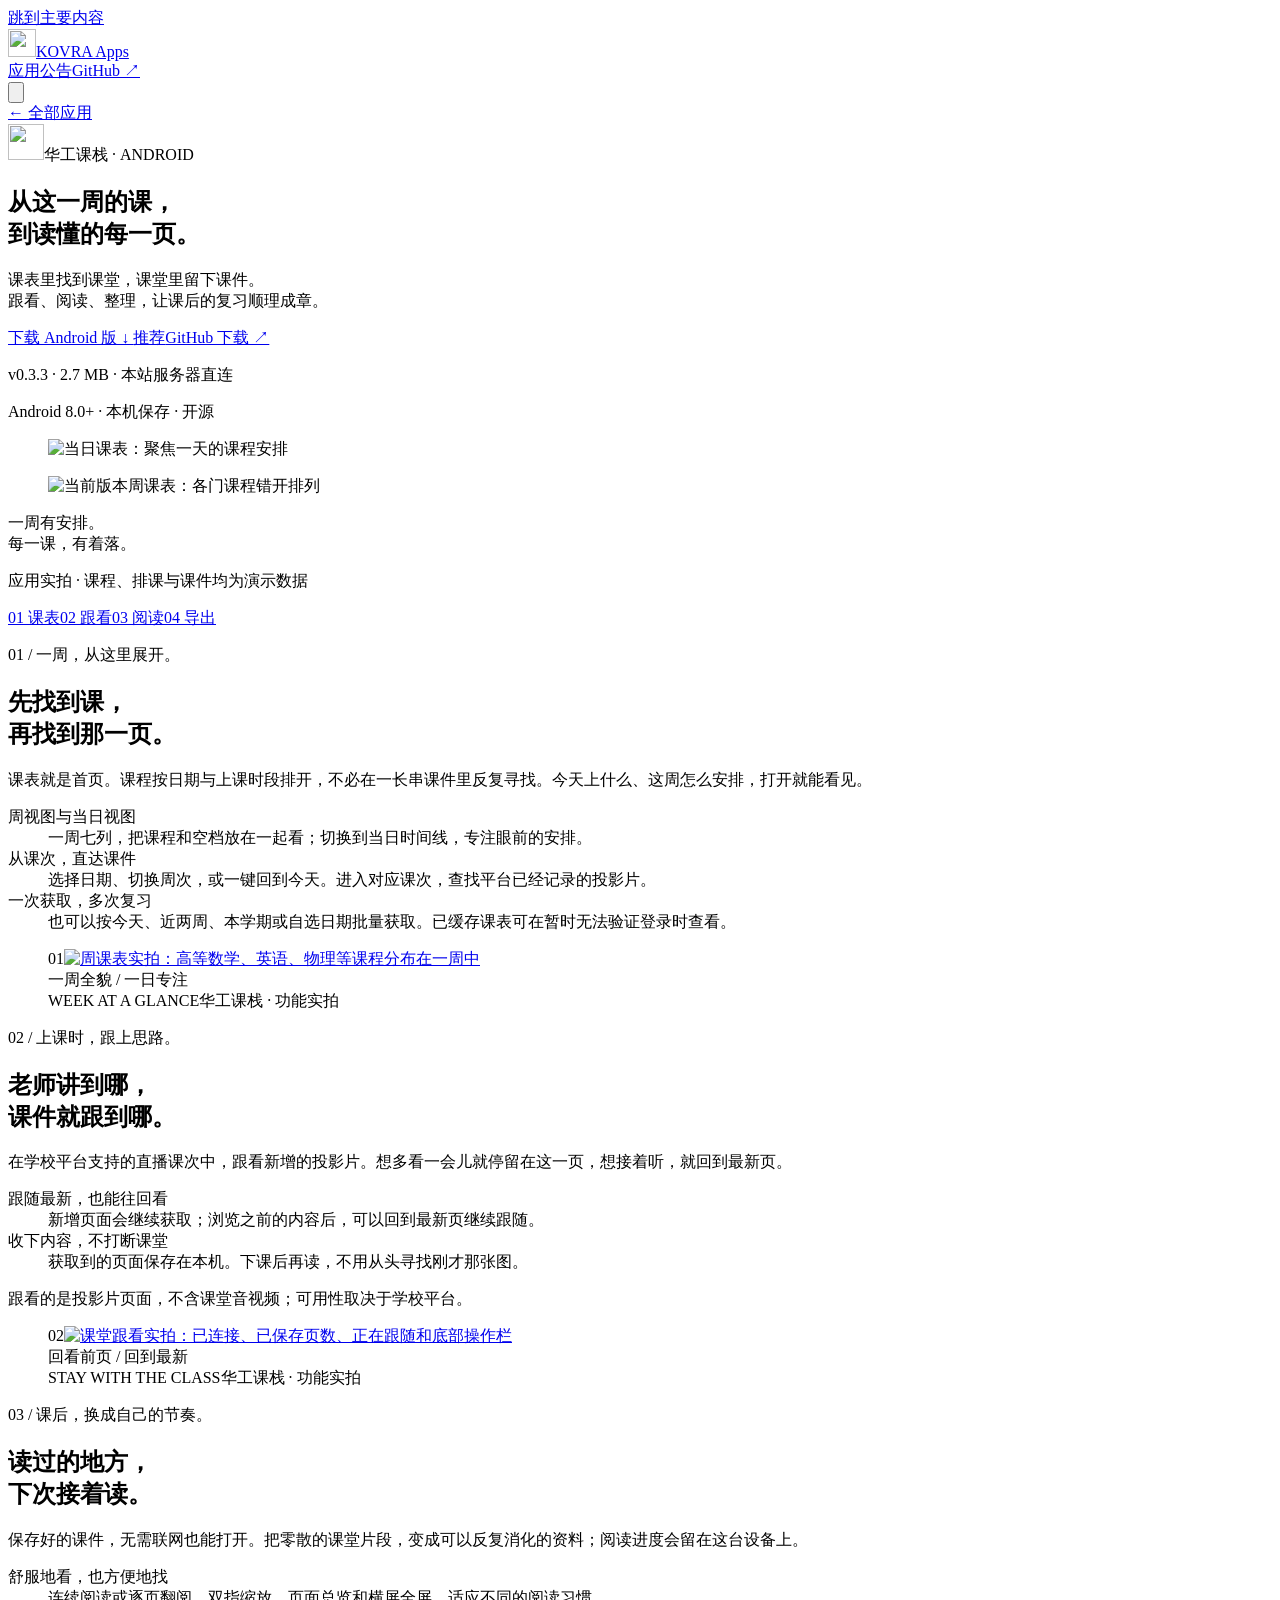
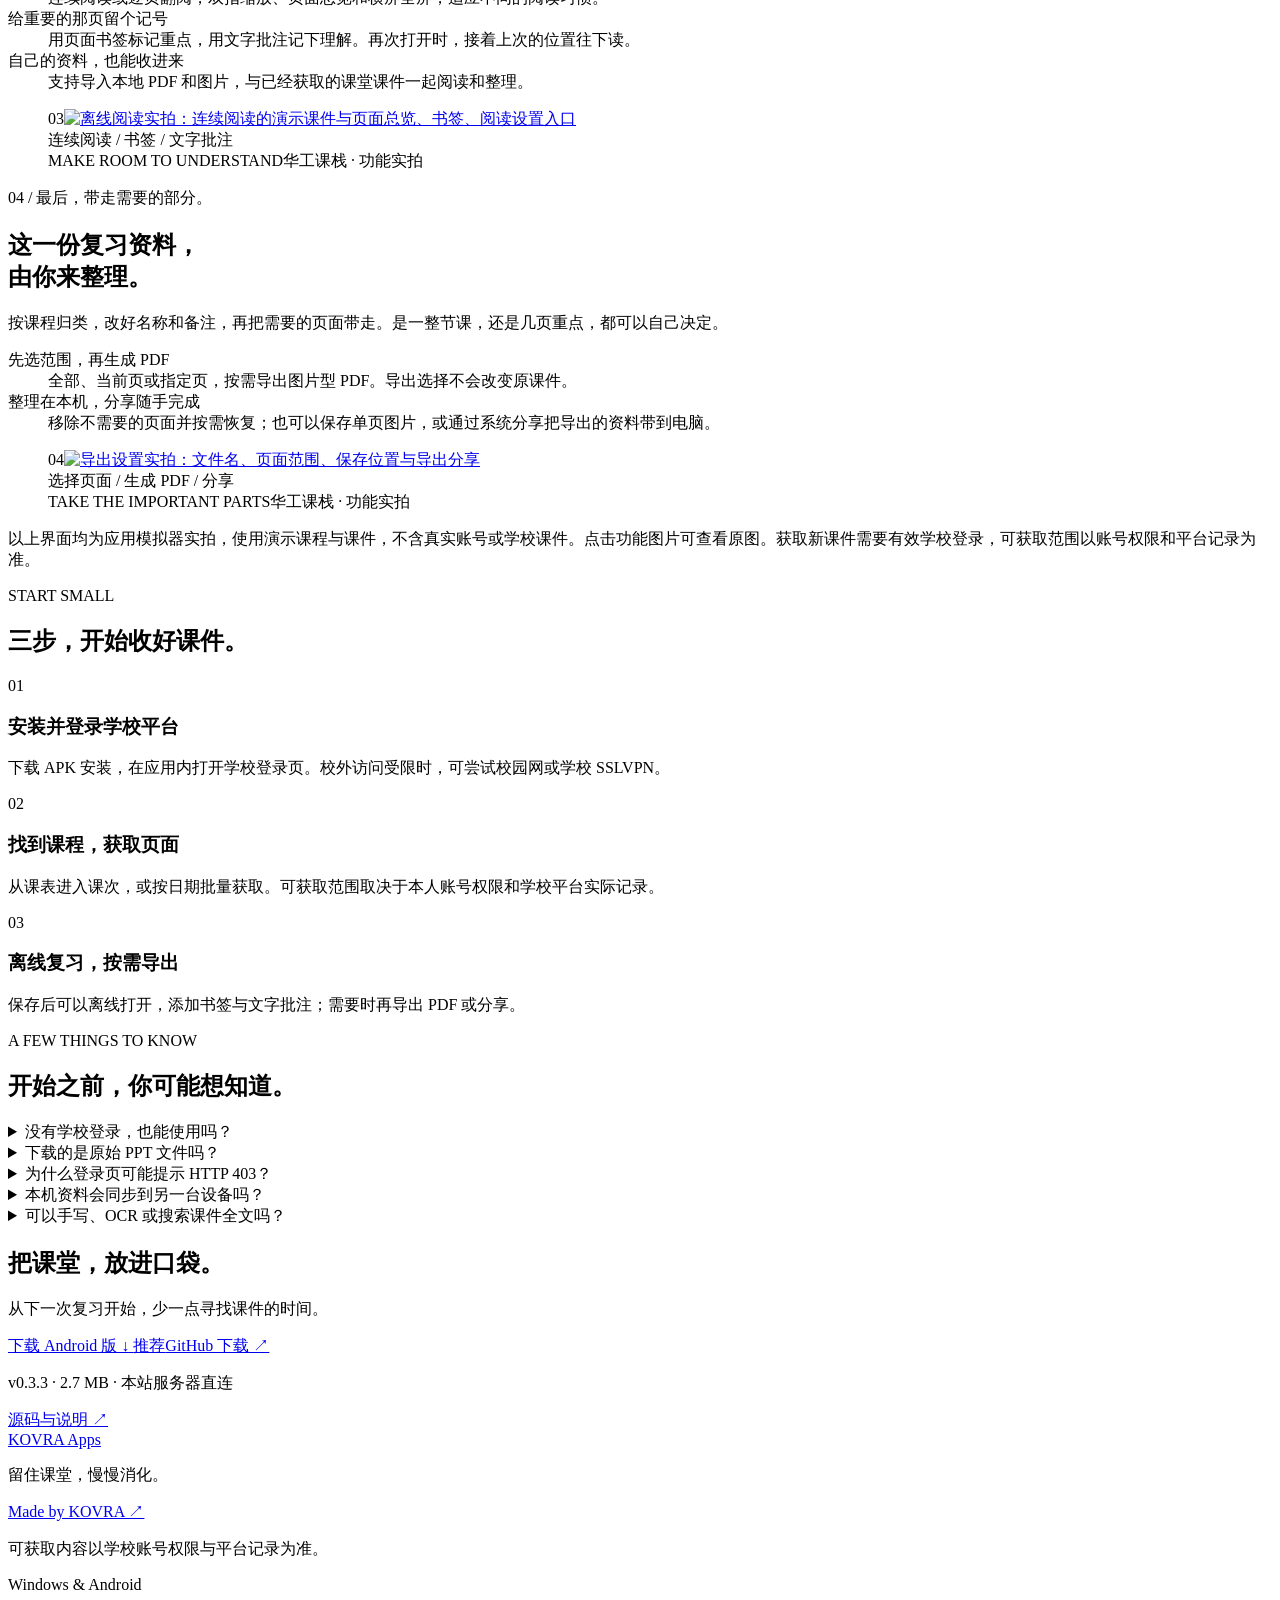
==== website/public/android/index.html @ ce2627a0 "Release 0.3.4 with course management and announcements" ====
<!doctype html>
<html lang="zh-CN" data-theme="dark">
<head>
<meta charset="utf-8"><meta name="viewport" content="width=device-width,initial-scale=1">
<meta name="theme-color" content="#0b0d11">
<title>华工课栈 Android · 课件随身，复习随时</title>
<meta name="description" content="了解华工课栈 Android：课表查找与批量获取、课堂跟看、离线阅读、书签和文字批注，以及 PDF 导出分享。">
<script src="/theme.js?v=20261115-timetable"></script>
<link rel="icon" href="/app-icon.png"><link rel="stylesheet" href="/styles.css?v=20261115-timetable"><link rel="stylesheet" href="/android/details.css?v=20261115-glass">
<link rel="stylesheet" href="/navigation.css?v=20261115-glass">
<link rel="stylesheet" href="/downloads.css?v=20261115-mirror">
</head><body><a class="skip-link" href="#main">跳到主要内容</a>
  <header class="header">
    <div class="nav wrap">
      <a class="brand" href="https://kovra.top/" aria-label="KOVRA 主站"><img class="brand-symbol" src="/kovra-mark.svg" alt="" width="28" height="28"><span>KOVRA <span class="brand-en">Apps</span></span></a>
      <nav aria-label="主导航"><a href="/#apps">应用</a><a href="/#announcements">公告</a><a class="github-link" href="https://github.com/goooseby">GitHub ↗</a></nav>
      <button class="theme-toggle" id="theme-toggle" type="button" aria-label="切换到浅色模式" aria-pressed="false"><svg class="sun" viewBox="0 0 24 24" fill="none" stroke="currentColor" stroke-width="1.5" aria-hidden="true"><circle cx="12" cy="12" r="4"/><path d="M12 2v2m0 16v2M2 12h2m16 0h2M5 5l1.5 1.5m11 11L19 19M5 19l1.5-1.5m11-11L19 5"/></svg><svg class="moon" viewBox="0 0 24 24" fill="none" stroke="currentColor" stroke-width="1.5" aria-hidden="true"><path d="M20 14a8 8 0 0 1-10-10 8.5 8.5 0 1 0 10 10Z"/></svg></button>
    </div>
  </header>
<main id="main" class="wrap">
<section class="detail-hero">
<div class="hero-copy"><a class="back-link" href="/#apps">← 全部应用</a>
<div class="detail-brand"><img src="/app-icon.png" alt="" width="36" height="36"><span>华工课栈 · ANDROID</span></div>
<h1>从这一周的课，<br><span>到读懂的每一页。</span></h1>
<p class="detail-intro">课表里找到课堂，课堂里留下课件。<br>跟看、阅读、整理，让课后的复习顺理成章。</p>
<div class="download-section"><div class="download-choice" data-product="android"><div class="download-options"><a class="button primary" data-mirror href="/downloads/android/v0.3.3/keye-android.apk">下载 Android 版 ↓ <span class="download-recommended">推荐</span></a><a class="download-alternative" data-github href="https://github.com/goooseby/keye-android/releases/download/v0.3.3/keye-android.apk">GitHub 下载 ↗</a></div><p class="download-note"><span data-download-meta>v0.3.3 · 2.7 MB</span> · 本站服务器直连</p></div></div>
<p class="detail-meta">Android 8.0+ · 本机保存 · 开源</p>
</div><div class="hero-showcase" aria-label="周课表与当日课表界面">
<div class="hero-orbit"></div>
<figure class="hero-side phone"><img src="/android/images/timetable-day-v2.png" width="1080" height="2340" alt="当日课表：聚焦一天的课程安排"></figure>
<figure class="hero-main phone"><img src="/android/images/timetable-v2.png" width="1080" height="2340" alt="当前版本周课表：各门课程错开排列"></figure>
<div class="hero-caption-label"><span>一周有安排。<br>每一课，有着落。</span><span class="caption-line"></span></div>
</div>
<p class="screenshot-note hero-proof">应用实拍 · 课程、排课与课件均为演示数据</p>
</section>
<nav class="chapter-nav" aria-label="功能章节"><a href="#timetable">01 <span>课表</span></a><a href="#classroom">02 <span>跟看</span></a><a href="#reader">03 <span>阅读</span></a><a href="#export">04 <span>导出</span></a></nav>
<div class="detail-content" id="features">
<section class="story " id="timetable" aria-labelledby="timetable-title">
<div class="story-copy" data-reveal><p class="eyebrow">01 / 一周，从这里展开。</p><h2 id="timetable-title">先找到课，<br>再找到那一页。</h2><p class="story-lead">课表就是首页。课程按日期与上课时段排开，不必在一长串课件里反复寻找。今天上什么、这周怎么安排，打开就能看见。</p><dl class="story-details"><div><dt>周视图与当日视图</dt><dd>一周七列，把课程和空档放在一起看；切换到当日时间线，专注眼前的安排。</dd></div><div><dt>从课次，直达课件</dt><dd>选择日期、切换周次，或一键回到今天。进入对应课次，查找平台已经记录的投影片。</dd></div><div><dt>一次获取，多次复习</dt><dd>也可以按今天、近两周、本学期或自选日期批量获取。已缓存课表可在暂时无法验证登录时查看。</dd></div></dl></div>
<figure class="story-visual visual-timetable" data-reveal><div class="visual-inner"><span class="visual-index" aria-hidden="true">01</span><a class="phone" href="/android/images/timetable-v2.png" target="_blank" rel="noopener" aria-label="查看周课表实拍：高等数学、英语、物理等课程分布在一周中原图"><img src="/android/images/timetable-v2.png" width="1080" height="2340" alt="周课表实拍：高等数学、英语、物理等课程分布在一周中" loading="lazy"></a><div class="visual-tag">一周全貌 / 一日专注</div></div><figcaption>WEEK AT A GLANCE<span>华工课栈 · 功能实拍</span></figcaption></figure>
</section><section class="story reverse" id="classroom" aria-labelledby="classroom-title">
<div class="story-copy" data-reveal><p class="eyebrow">02 / 上课时，跟上思路。</p><h2 id="classroom-title">老师讲到哪，<br>课件就跟到哪。</h2><p class="story-lead">在学校平台支持的直播课次中，跟看新增的投影片。想多看一会儿就停留在这一页，想接着听，就回到最新页。</p><dl class="story-details"><div><dt>跟随最新，也能往回看</dt><dd>新增页面会继续获取；浏览之前的内容后，可以回到最新页继续跟随。</dd></div><div><dt>收下内容，不打断课堂</dt><dd>获取到的页面保存在本机。下课后再读，不用从头寻找刚才那张图。</dd></div></dl><p class="feature-caveat">跟看的是投影片页面，不含课堂音视频；可用性取决于学校平台。</p></div>
<figure class="story-visual visual-classroom" data-reveal><div class="visual-inner"><span class="visual-index" aria-hidden="true">02</span><a class="phone" href="/android/images/classroom.png" target="_blank" rel="noopener" aria-label="查看课堂跟看实拍：已连接、已保存页数、正在跟随和底部操作栏原图"><img src="/android/images/classroom.png" width="1080" height="2340" alt="课堂跟看实拍：已连接、已保存页数、正在跟随和底部操作栏" loading="lazy"></a><div class="visual-tag">回看前页 / 回到最新</div></div><figcaption>STAY WITH THE CLASS<span>华工课栈 · 功能实拍</span></figcaption></figure>
</section><section class="story " id="reader" aria-labelledby="reader-title">
<div class="story-copy" data-reveal><p class="eyebrow">03 / 课后，换成自己的节奏。</p><h2 id="reader-title">读过的地方，<br>下次接着读。</h2><p class="story-lead">保存好的课件，无需联网也能打开。把零散的课堂片段，变成可以反复消化的资料；阅读进度会留在这台设备上。</p><dl class="story-details"><div><dt>舒服地看，也方便地找</dt><dd>连续阅读或逐页翻阅，双指缩放、页面总览和横屏全屏，适应不同的阅读习惯。</dd></div><div><dt>给重要的那页留个记号</dt><dd>用页面书签标记重点，用文字批注记下理解。再次打开时，接着上次的位置往下读。</dd></div><div><dt>自己的资料，也能收进来</dt><dd>支持导入本地 PDF 和图片，与已经获取的课堂课件一起阅读和整理。</dd></div></dl></div>
<figure class="story-visual visual-reader" data-reveal><div class="visual-inner"><span class="visual-index" aria-hidden="true">03</span><a class="phone" href="/android/images/reader.png" target="_blank" rel="noopener" aria-label="查看离线阅读实拍：连续阅读的演示课件与页面总览、书签、阅读设置入口原图"><img src="/android/images/reader.png" width="1080" height="2340" alt="离线阅读实拍：连续阅读的演示课件与页面总览、书签、阅读设置入口" loading="lazy"></a><div class="visual-tag">连续阅读 / 书签 / 文字批注</div></div><figcaption>MAKE ROOM TO UNDERSTAND<span>华工课栈 · 功能实拍</span></figcaption></figure>
</section><section class="story reverse" id="export" aria-labelledby="export-title">
<div class="story-copy" data-reveal><p class="eyebrow">04 / 最后，带走需要的部分。</p><h2 id="export-title">这一份复习资料，<br>由你来整理。</h2><p class="story-lead">按课程归类，改好名称和备注，再把需要的页面带走。是一整节课，还是几页重点，都可以自己决定。</p><dl class="story-details"><div><dt>先选范围，再生成 PDF</dt><dd>全部、当前页或指定页，按需导出图片型 PDF。导出选择不会改变原课件。</dd></div><div><dt>整理在本机，分享随手完成</dt><dd>移除不需要的页面并按需恢复；也可以保存单页图片，或通过系统分享把导出的资料带到电脑。</dd></div></dl></div>
<figure class="story-visual visual-export" data-reveal><div class="visual-inner"><span class="visual-index" aria-hidden="true">04</span><a class="phone" href="/android/images/export.png" target="_blank" rel="noopener" aria-label="查看导出设置实拍：文件名、页面范围、保存位置与导出分享原图"><img src="/android/images/export.png" width="1080" height="2340" alt="导出设置实拍：文件名、页面范围、保存位置与导出分享" loading="lazy"></a><div class="visual-tag">选择页面 / 生成 PDF / 分享</div></div><figcaption>TAKE THE IMPORTANT PARTS<span>华工课栈 · 功能实拍</span></figcaption></figure>
</section><p class="screenshot-note source-note">以上界面均为应用模拟器实拍，使用演示课程与课件，不含真实账号或学校课件。点击功能图片可查看原图。获取新课件需要有效学校登录，可获取范围以账号权限和平台记录为准。</p><section class="detail-block"><p class="eyebrow">START SMALL</p><h2>三步，开始收好课件。</h2><div class="getting-started"><div><span>01</span><h3>安装并登录学校平台</h3><p>下载 APK 安装，在应用内打开学校登录页。校外访问受限时，可尝试校园网或学校 SSLVPN。</p></div><div><span>02</span><h3>找到课程，获取页面</h3><p>从课表进入课次，或按日期批量获取。可获取范围取决于本人账号权限和学校平台实际记录。</p></div><div><span>03</span><h3>离线复习，按需导出</h3><p>保存后可以离线打开，添加书签与文字批注；需要时再导出 PDF 或分享。</p></div></div></section>
<section class="detail-block"><p class="eyebrow">A FEW THINGS TO KNOW</p><h2>开始之前，你可能想知道。</h2><div class="faq">
<details><summary>没有学校登录，也能使用吗？</summary><p>可以导入本地 PDF 和图片进行阅读、整理与导出。已有的本地课件无需学校登录即可查看；从学校平台获取新内容需要有效学校登录。</p></details>
<details><summary>下载的是原始 PPT 文件吗？</summary><p>获取的是学校平台记录的课堂投影片页面图片，可在应用中阅读并导出 PDF。不提供原始 PPT / PPTX，也不包含幻灯片动画。</p></details>
<details><summary>为什么登录页可能提示 HTTP 403？</summary><p>部分网络出口可能被学校平台限制。请检查校园网或学校 SSLVPN 是否可用、代理是否影响访问，并在同一网络下用浏览器验证。学校平台的访问范围以当前服务策略为准。</p></details>
<details><summary>本机资料会同步到另一台设备吗？</summary><p>课件、阅读进度、书签和批注保存在当前设备，不提供跨设备云同步。需要带到电脑时可导出 PDF；卸载或清除应用数据前，请先导出需要保留的资料。</p></details>
<details><summary>可以手写、OCR 或搜索课件全文吗？</summary><p>当前支持页面书签与文字批注，不提供手写笔迹、OCR 或课件全文搜索。阅读与获取范围请以实际版本和学校平台可用内容为准。</p></details>
</div></section>
<section class="download-band"><div><h2>把课堂，放进口袋。</h2><p>从下一次复习开始，少一点寻找课件的时间。</p></div><div class="download-section"><div class="download-choice" data-product="android"><div class="download-options"><a class="button primary" data-mirror href="/downloads/android/v0.3.3/keye-android.apk">下载 Android 版 ↓ <span class="download-recommended">推荐</span></a><a class="download-alternative" data-github href="https://github.com/goooseby/keye-android/releases/download/v0.3.3/keye-android.apk">GitHub 下载 ↗</a></div><p class="download-note"><span data-download-meta>v0.3.3 · 2.7 MB</span> · 本站服务器直连</p></div><div class="download-more"><a href="https://github.com/goooseby/keye-android">源码与说明 ↗</a></div></div></section>
</div></main>
  <footer class="wrap"><div class="footer-top"><a class="brand" href="https://kovra.top/">KOVRA <span class="brand-en">Apps</span></a><p>留住课堂，慢慢消化。</p><a class="text-link" href="https://github.com/goooseby">Made by KOVRA ↗</a></div><div class="footer-bottom"><p>可获取内容以学校账号权限与平台记录为准。</p><span>Windows & Android</span></div></footer>
<script src="/android/story.js?v=20261115-glass" defer></script>
<script src="/navigation.js?v=20261115-glass" defer></script>
<script src="/downloads.js?v=20261115-mirror" defer></script>
</body></html>
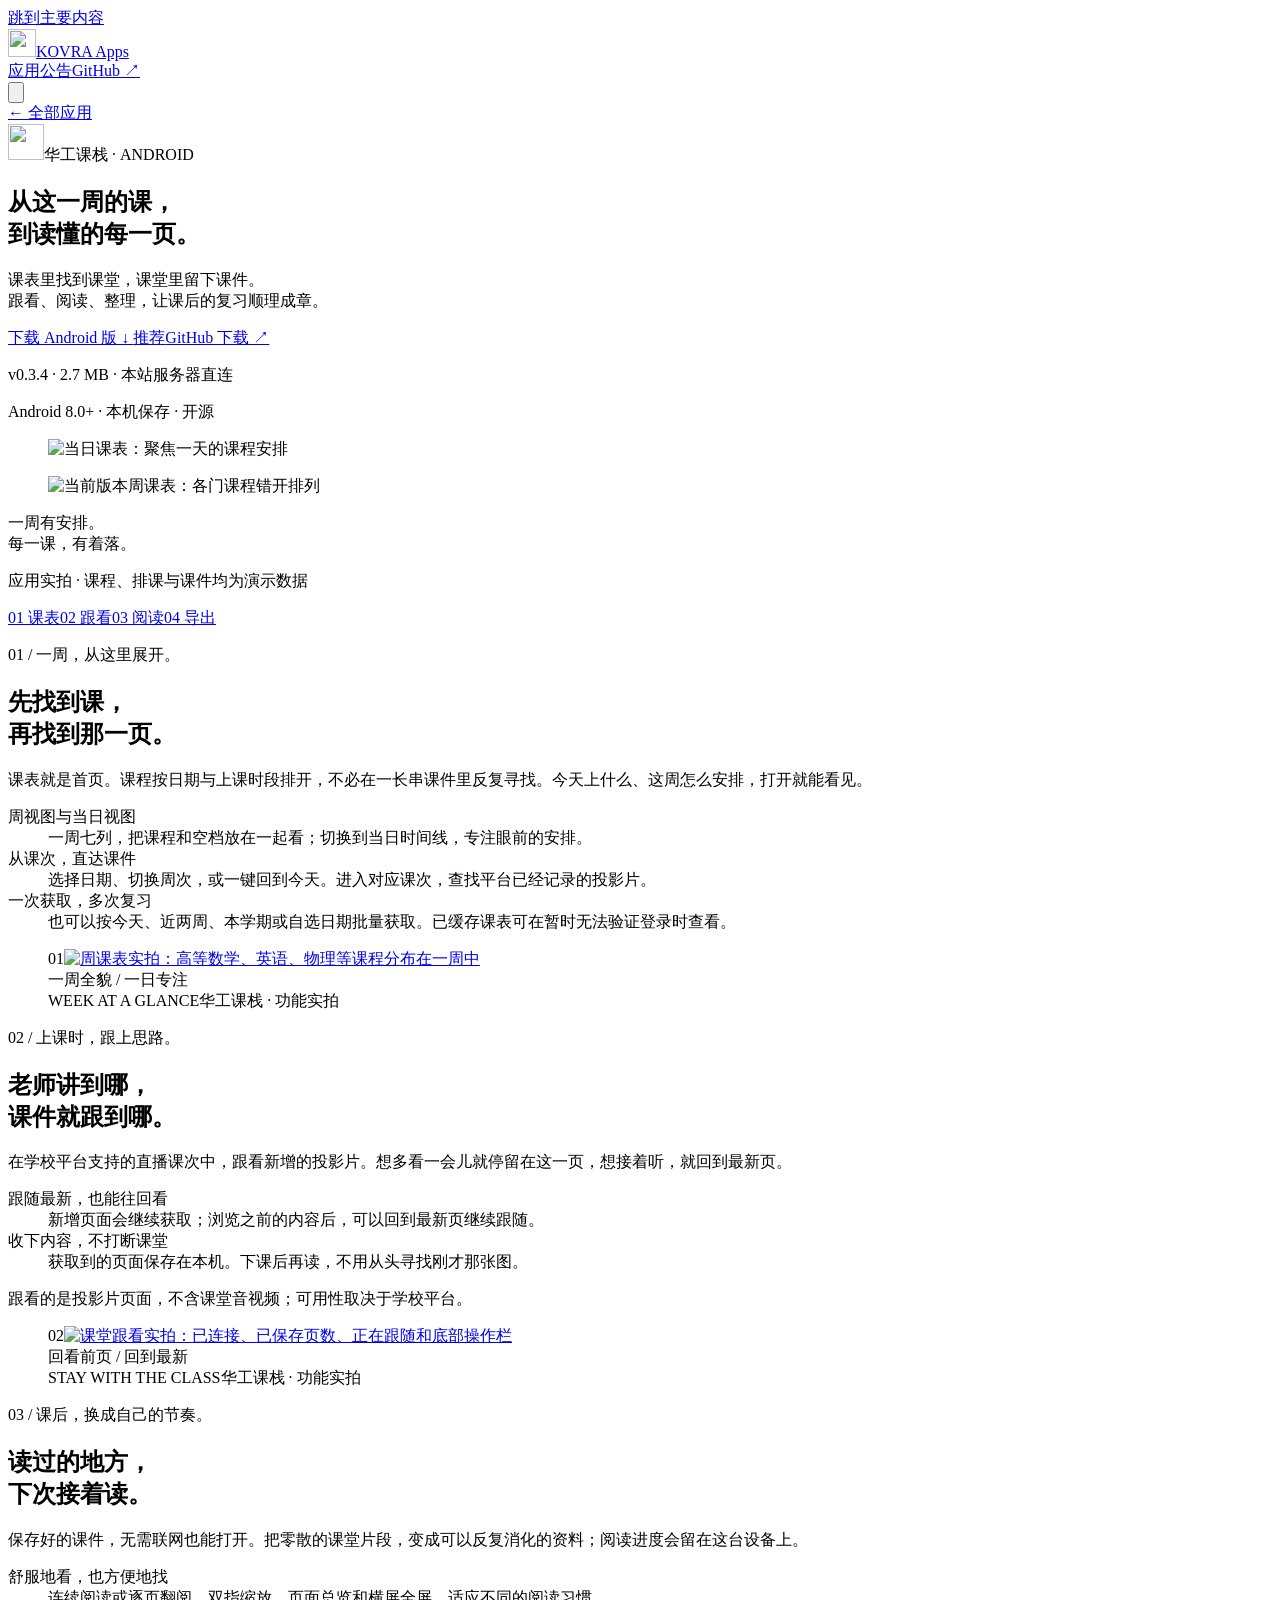
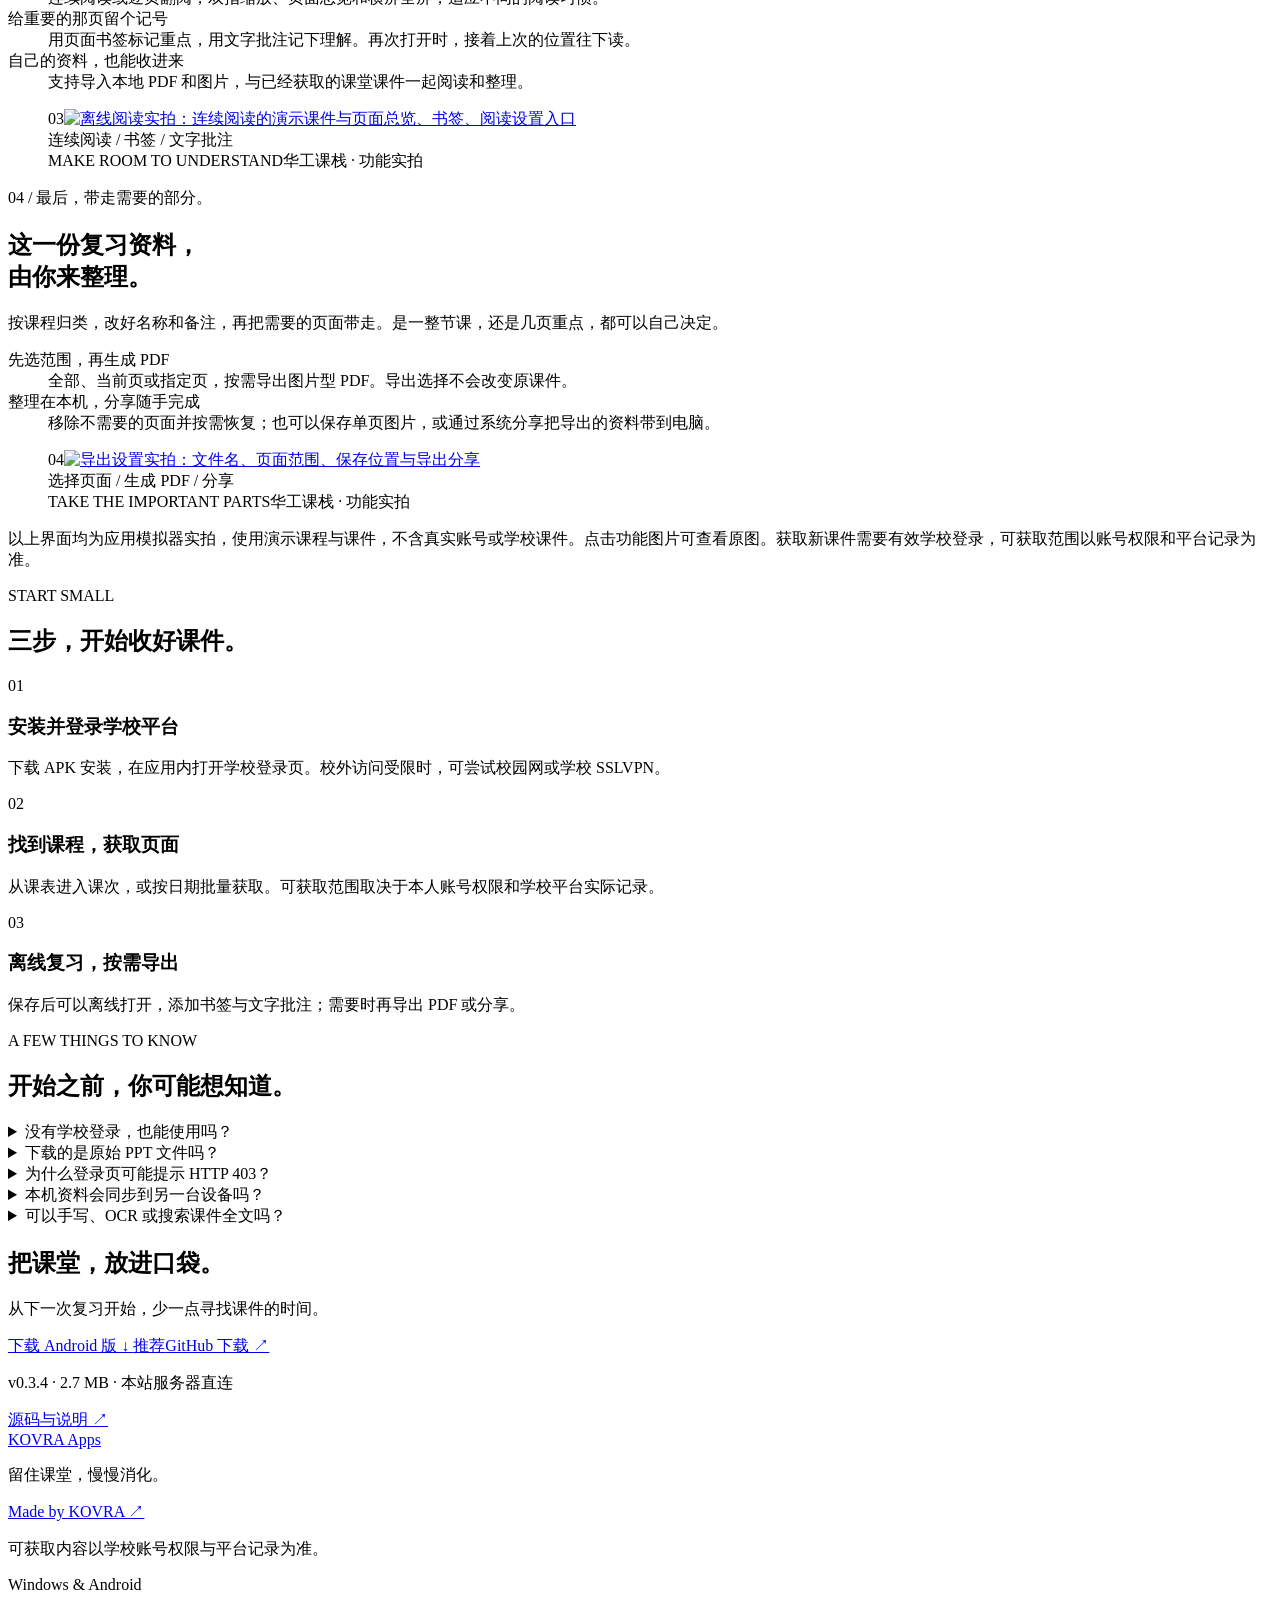
==== commit 5b3e1bce: "Sync Android 0.3.4 website downloads and release verification" ====
--- a/website/public/android/index.html
+++ b/website/public/android/index.html
@@ -23,7 +23,7 @@
 <div class="detail-brand"><img src="/app-icon.png" alt="" width="36" height="36"><span>华工课栈 · ANDROID</span></div>
 <h1>从这一周的课，<br><span>到读懂的每一页。</span></h1>
 <p class="detail-intro">课表里找到课堂，课堂里留下课件。<br>跟看、阅读、整理，让课后的复习顺理成章。</p>
-<div class="download-section"><div class="download-choice" data-product="android"><div class="download-options"><a class="button primary" data-mirror href="/downloads/android/v0.3.3/keye-android.apk">下载 Android 版 ↓ <span class="download-recommended">推荐</span></a><a class="download-alternative" data-github href="https://github.com/goooseby/keye-android/releases/download/v0.3.3/keye-android.apk">GitHub 下载 ↗</a></div><p class="download-note"><span data-download-meta>v0.3.3 · 2.7 MB</span> · 本站服务器直连</p></div></div>
+<div class="download-section"><div class="download-choice" data-product="android"><div class="download-options"><a class="button primary" data-mirror href="/downloads/android/v0.3.4/keye-android.apk">下载 Android 版 ↓ <span class="download-recommended">推荐</span></a><a class="download-alternative" data-github href="https://github.com/goooseby/keye-android/releases/download/v0.3.4/keye-android.apk">GitHub 下载 ↗</a></div><p class="download-note"><span data-download-meta>v0.3.4 · 2.7 MB</span> · 本站服务器直连</p></div></div>
 <p class="detail-meta">Android 8.0+ · 本机保存 · 开源</p>
 </div><div class="hero-showcase" aria-label="周课表与当日课表界面">
 <div class="hero-orbit"></div>
@@ -55,7 +55,7 @@
 <details><summary>本机资料会同步到另一台设备吗？</summary><p>课件、阅读进度、书签和批注保存在当前设备，不提供跨设备云同步。需要带到电脑时可导出 PDF；卸载或清除应用数据前，请先导出需要保留的资料。</p></details>
 <details><summary>可以手写、OCR 或搜索课件全文吗？</summary><p>当前支持页面书签与文字批注，不提供手写笔迹、OCR 或课件全文搜索。阅读与获取范围请以实际版本和学校平台可用内容为准。</p></details>
 </div></section>
-<section class="download-band"><div><h2>把课堂，放进口袋。</h2><p>从下一次复习开始，少一点寻找课件的时间。</p></div><div class="download-section"><div class="download-choice" data-product="android"><div class="download-options"><a class="button primary" data-mirror href="/downloads/android/v0.3.3/keye-android.apk">下载 Android 版 ↓ <span class="download-recommended">推荐</span></a><a class="download-alternative" data-github href="https://github.com/goooseby/keye-android/releases/download/v0.3.3/keye-android.apk">GitHub 下载 ↗</a></div><p class="download-note"><span data-download-meta>v0.3.3 · 2.7 MB</span> · 本站服务器直连</p></div><div class="download-more"><a href="https://github.com/goooseby/keye-android">源码与说明 ↗</a></div></div></section>
+<section class="download-band"><div><h2>把课堂，放进口袋。</h2><p>从下一次复习开始，少一点寻找课件的时间。</p></div><div class="download-section"><div class="download-choice" data-product="android"><div class="download-options"><a class="button primary" data-mirror href="/downloads/android/v0.3.4/keye-android.apk">下载 Android 版 ↓ <span class="download-recommended">推荐</span></a><a class="download-alternative" data-github href="https://github.com/goooseby/keye-android/releases/download/v0.3.4/keye-android.apk">GitHub 下载 ↗</a></div><p class="download-note"><span data-download-meta>v0.3.4 · 2.7 MB</span> · 本站服务器直连</p></div><div class="download-more"><a href="https://github.com/goooseby/keye-android">源码与说明 ↗</a></div></div></section>
 </div></main>
   <footer class="wrap"><div class="footer-top"><a class="brand" href="https://kovra.top/">KOVRA <span class="brand-en">Apps</span></a><p>留住课堂，慢慢消化。</p><a class="text-link" href="https://github.com/goooseby">Made by KOVRA ↗</a></div><div class="footer-bottom"><p>可获取内容以学校账号权限与平台记录为准。</p><span>Windows & Android</span></div></footer>
 <script src="/android/story.js?v=20261115-glass" defer></script>
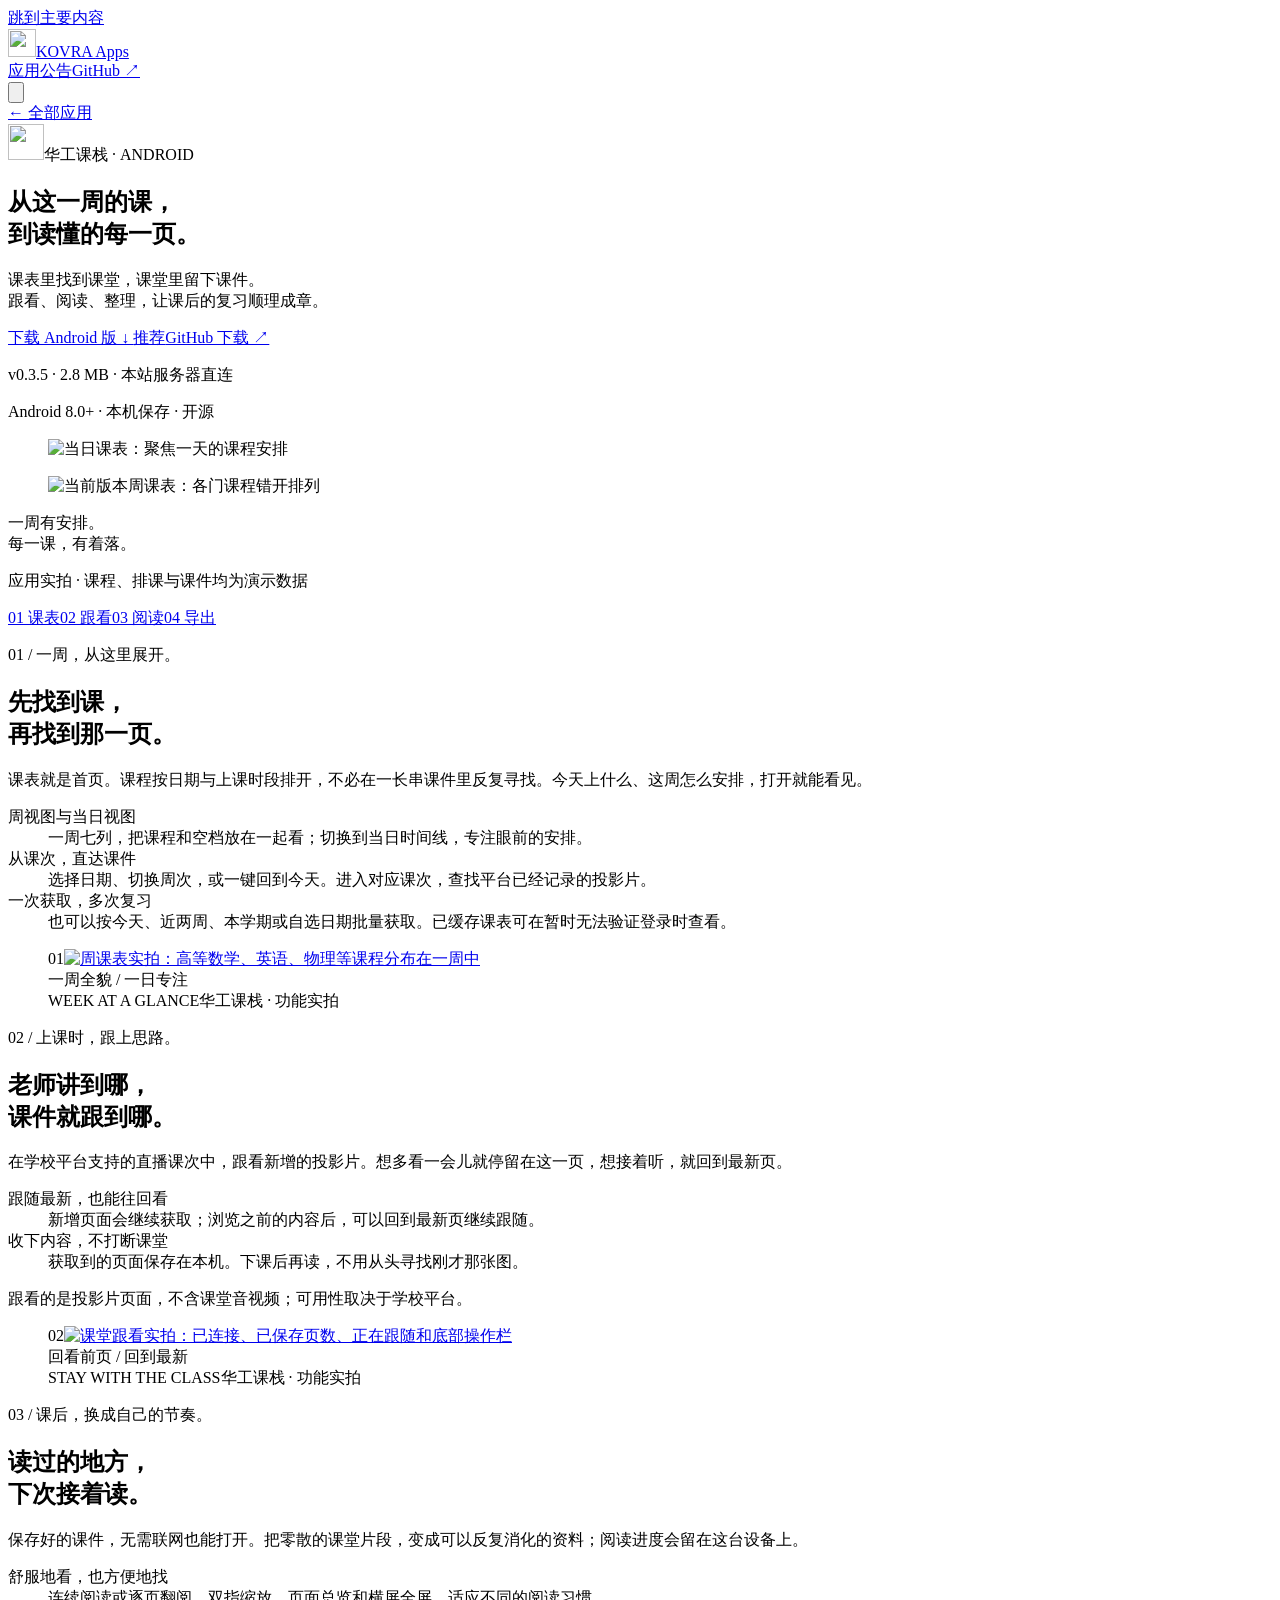
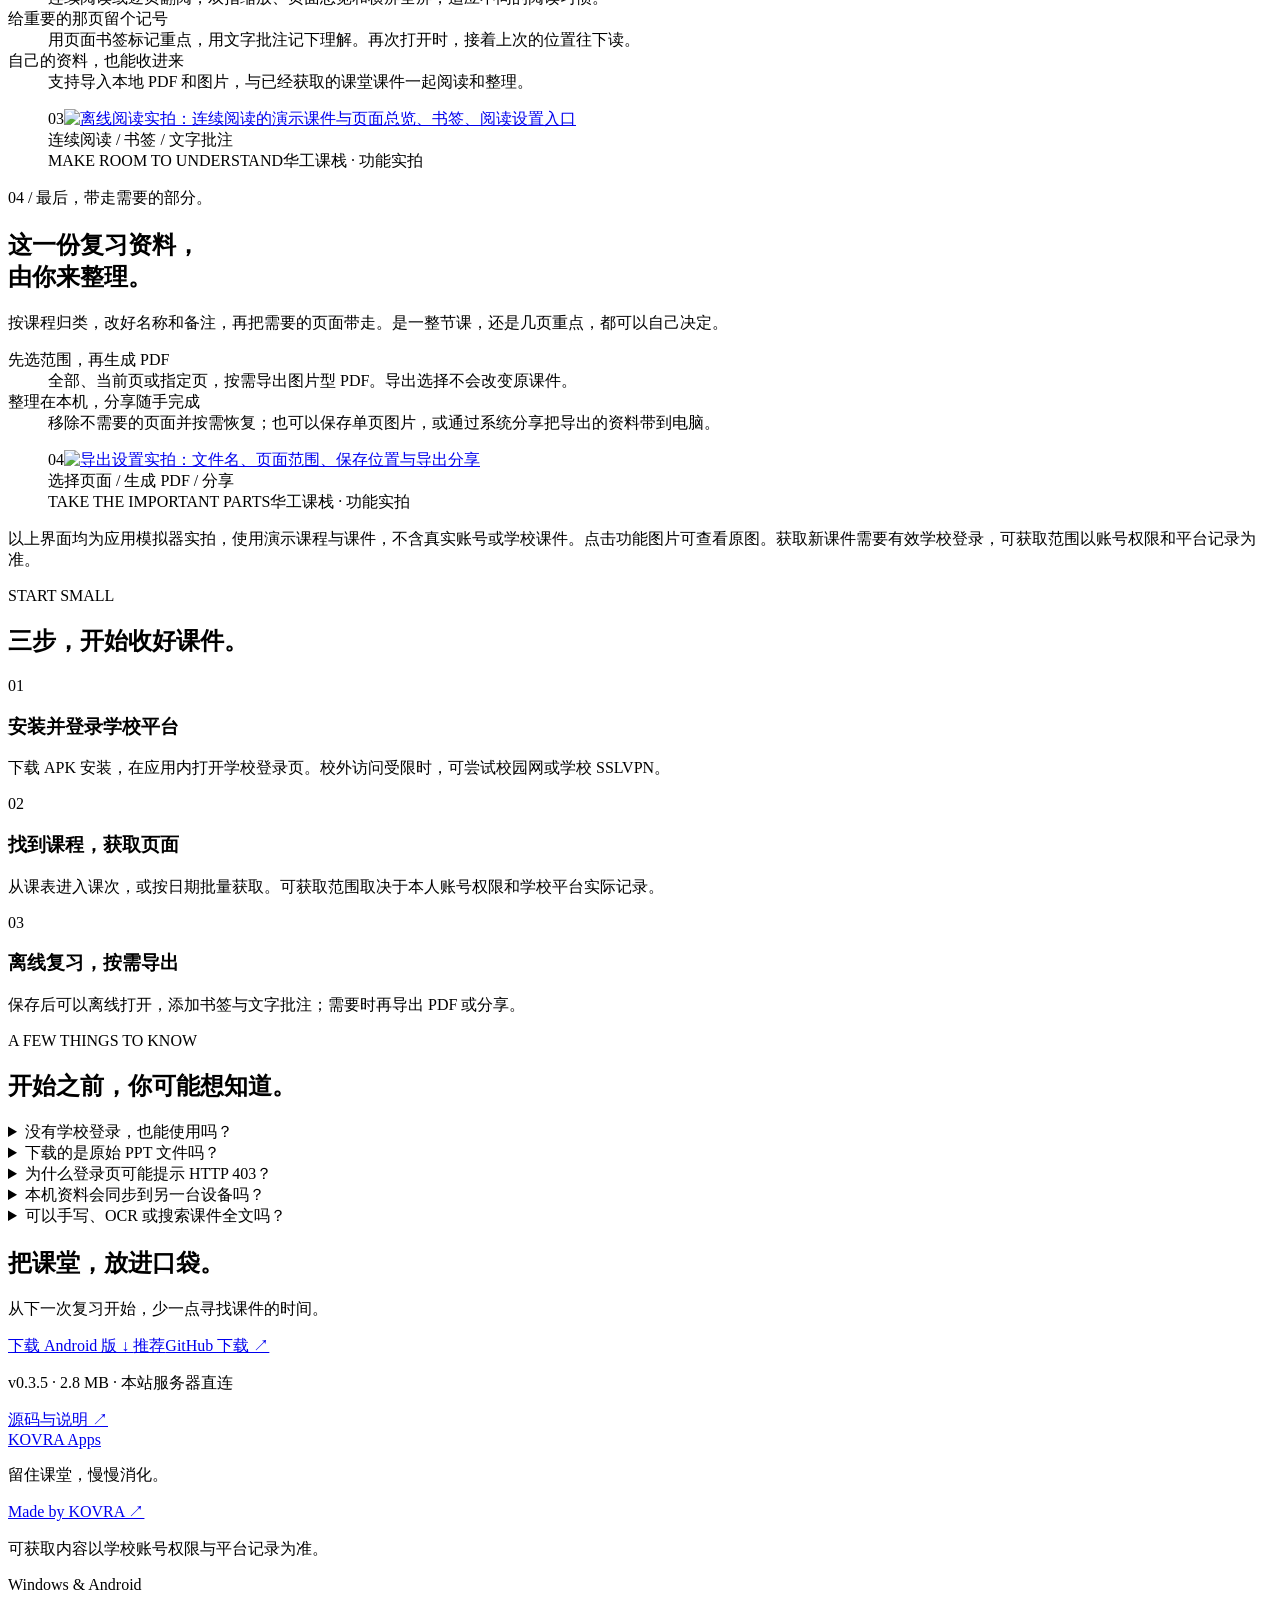
==== commit 354eaaf8: "Sync Android 0.3.5 website downloads and announcement" ====
--- a/website/public/android/index.html
+++ b/website/public/android/index.html
@@ -23,7 +23,7 @@
 <div class="detail-brand"><img src="/app-icon.png" alt="" width="36" height="36"><span>华工课栈 · ANDROID</span></div>
 <h1>从这一周的课，<br><span>到读懂的每一页。</span></h1>
 <p class="detail-intro">课表里找到课堂，课堂里留下课件。<br>跟看、阅读、整理，让课后的复习顺理成章。</p>
-<div class="download-section"><div class="download-choice" data-product="android"><div class="download-options"><a class="button primary" data-mirror href="/downloads/android/v0.3.4/keye-android.apk">下载 Android 版 ↓ <span class="download-recommended">推荐</span></a><a class="download-alternative" data-github href="https://github.com/goooseby/keye-android/releases/download/v0.3.4/keye-android.apk">GitHub 下载 ↗</a></div><p class="download-note"><span data-download-meta>v0.3.4 · 2.7 MB</span> · 本站服务器直连</p></div></div>
+<div class="download-section"><div class="download-choice" data-product="android"><div class="download-options"><a class="button primary" data-mirror href="/downloads/android/v0.3.5/keye-android.apk">下载 Android 版 ↓ <span class="download-recommended">推荐</span></a><a class="download-alternative" data-github href="https://github.com/goooseby/keye-android/releases/download/v0.3.5/keye-android.apk">GitHub 下载 ↗</a></div><p class="download-note"><span data-download-meta>v0.3.5 · 2.8 MB</span> · 本站服务器直连</p></div></div>
 <p class="detail-meta">Android 8.0+ · 本机保存 · 开源</p>
 </div><div class="hero-showcase" aria-label="周课表与当日课表界面">
 <div class="hero-orbit"></div>
@@ -55,7 +55,7 @@
 <details><summary>本机资料会同步到另一台设备吗？</summary><p>课件、阅读进度、书签和批注保存在当前设备，不提供跨设备云同步。需要带到电脑时可导出 PDF；卸载或清除应用数据前，请先导出需要保留的资料。</p></details>
 <details><summary>可以手写、OCR 或搜索课件全文吗？</summary><p>当前支持页面书签与文字批注，不提供手写笔迹、OCR 或课件全文搜索。阅读与获取范围请以实际版本和学校平台可用内容为准。</p></details>
 </div></section>
-<section class="download-band"><div><h2>把课堂，放进口袋。</h2><p>从下一次复习开始，少一点寻找课件的时间。</p></div><div class="download-section"><div class="download-choice" data-product="android"><div class="download-options"><a class="button primary" data-mirror href="/downloads/android/v0.3.4/keye-android.apk">下载 Android 版 ↓ <span class="download-recommended">推荐</span></a><a class="download-alternative" data-github href="https://github.com/goooseby/keye-android/releases/download/v0.3.4/keye-android.apk">GitHub 下载 ↗</a></div><p class="download-note"><span data-download-meta>v0.3.4 · 2.7 MB</span> · 本站服务器直连</p></div><div class="download-more"><a href="https://github.com/goooseby/keye-android">源码与说明 ↗</a></div></div></section>
+<section class="download-band"><div><h2>把课堂，放进口袋。</h2><p>从下一次复习开始，少一点寻找课件的时间。</p></div><div class="download-section"><div class="download-choice" data-product="android"><div class="download-options"><a class="button primary" data-mirror href="/downloads/android/v0.3.5/keye-android.apk">下载 Android 版 ↓ <span class="download-recommended">推荐</span></a><a class="download-alternative" data-github href="https://github.com/goooseby/keye-android/releases/download/v0.3.5/keye-android.apk">GitHub 下载 ↗</a></div><p class="download-note"><span data-download-meta>v0.3.5 · 2.8 MB</span> · 本站服务器直连</p></div><div class="download-more"><a href="https://github.com/goooseby/keye-android">源码与说明 ↗</a></div></div></section>
 </div></main>
   <footer class="wrap"><div class="footer-top"><a class="brand" href="https://kovra.top/">KOVRA <span class="brand-en">Apps</span></a><p>留住课堂，慢慢消化。</p><a class="text-link" href="https://github.com/goooseby">Made by KOVRA ↗</a></div><div class="footer-bottom"><p>可获取内容以学校账号权限与平台记录为准。</p><span>Windows & Android</span></div></footer>
 <script src="/android/story.js?v=20261115-glass" defer></script>
